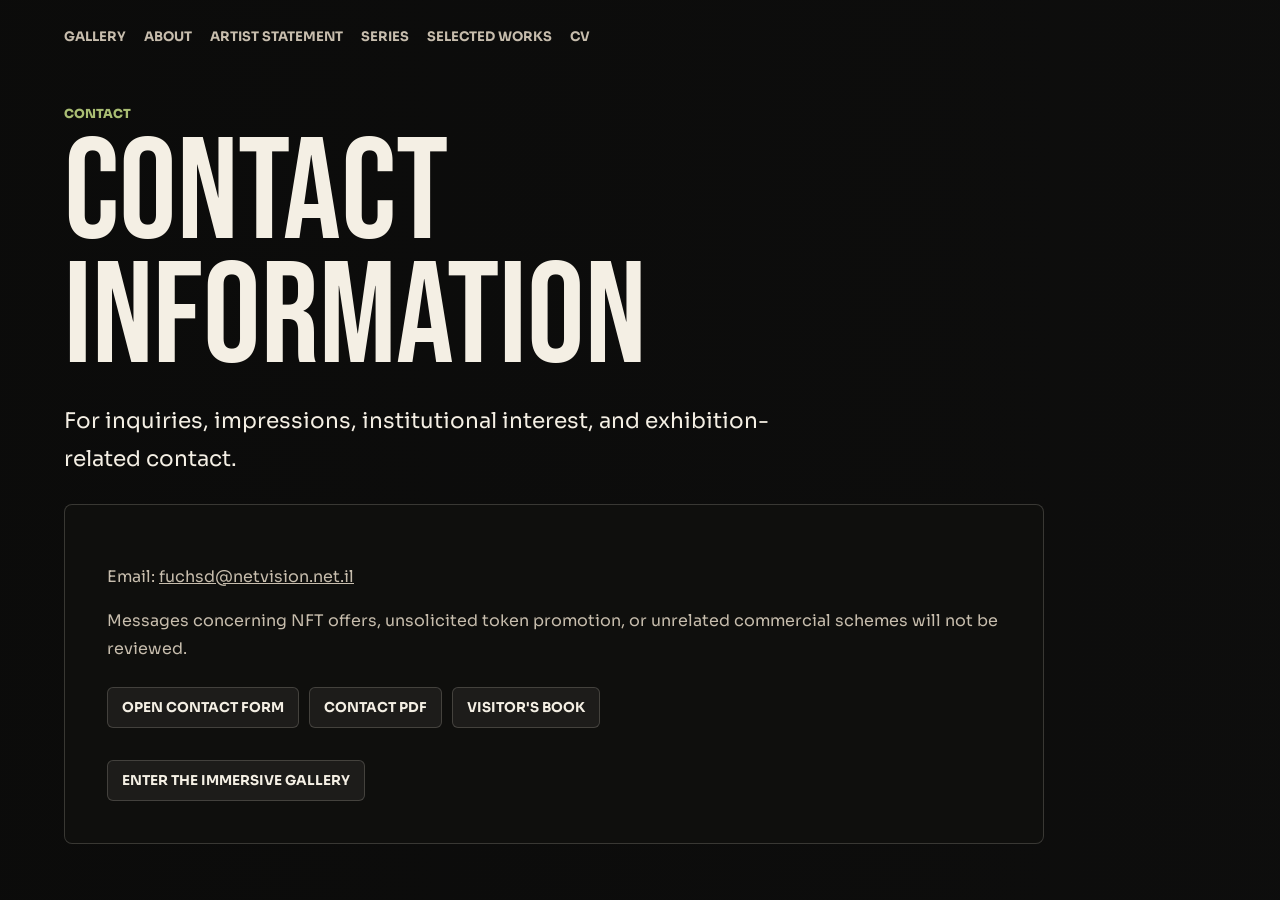
==== contact.html @ 4942ac3a "Add institutional visibility and mobile gallery layer" ====
<!doctype html>
<html lang="en">
  <head>
    <meta charset="utf-8" />
    <meta name="viewport" content="width=device-width, initial-scale=1" />
    <title>Contact | Dov Fuchs Digital Art Gallery</title>
    <meta name="description" content="Contact Dov Fuchs and open artist information documents from the virtual gallery office." />
    <link rel="canonical" href="https://cerulean-pie-4aec2e.netlify.app/contact.html" />
    <link rel="preconnect" href="https://fonts.googleapis.com" />
    <link rel="preconnect" href="https://fonts.gstatic.com" crossorigin />
    <link href="https://fonts.googleapis.com/css2?family=Bebas+Neue&family=Sora:wght@300;400;500;600;700&display=swap" rel="stylesheet" />
    <link rel="stylesheet" href="./institutional.css" />
  </head>
  <body>
    <main class="page-shell">
      <nav class="page-nav" aria-label="Institutional navigation">
        <a href="./">Gallery</a><a href="./about.html">About</a><a href="./artist-statement.html">Artist Statement</a><a href="./series.html">Series</a><a href="./selected-works.html">Selected Works</a><a href="./cv.html">CV</a>
      </nav>
      <header class="page-hero">
        <span>Contact</span>
        <h1>Contact Information</h1>
        <p class="lead">For inquiries, impressions, institutional interest, and exhibition-related contact.</p>
      </header>
      <section class="content-panel">
        <p>Email: <a href="mailto:fuchsd@netvision.net.il">fuchsd@netvision.net.il</a></p>
        <p>Messages concerning NFT offers, unsolicited token promotion, or unrelated commercial schemes will not be reviewed.</p>
        <div class="contact-links">
          <a href="./assets/docs/contact.html">Open Contact Form</a>
          <a href="./assets/docs/contact-info.pdf">Contact PDF</a>
          <a href="./assets/docs/visitor-book.html">Visitor's Book</a>
        </div>
        <a class="return-link" href="./">Enter the immersive gallery</a>
      </section>
    </main>
  </body>
</html>
---- institutional.css ----
:root {
  --bg: #11110f;
  --panel: #191814;
  --text: #f4efe4;
  --muted: #c7bdad;
  --gold: #d6b36d;
  --olive: #a9bd73;
  --line: rgba(244, 239, 228, 0.18);
  color-scheme: dark;
}

* {
  box-sizing: border-box;
}

body {
  margin: 0;
  background:
    linear-gradient(90deg, rgba(10, 10, 9, 0.84), rgba(10, 10, 9, 0.58)),
    url("./assets/intro/the-house-of-what-remains.jpg") center / cover fixed no-repeat;
  color: var(--text);
  font-family: Sora, system-ui, sans-serif;
}

a {
  color: inherit;
}

.page-shell {
  min-height: 100vh;
  padding: 28px clamp(18px, 5vw, 72px) 56px;
}

.page-nav {
  display: flex;
  flex-wrap: wrap;
  gap: 10px 18px;
  margin-bottom: 56px;
  color: var(--muted);
  font-size: 0.82rem;
  font-weight: 700;
  text-transform: uppercase;
}

.page-nav a {
  text-decoration: none;
  border-bottom: 1px solid transparent;
}

.page-nav a:hover {
  border-color: var(--olive);
}

.page-hero,
.content-panel {
  max-width: 980px;
}

.page-hero span,
.kicker {
  color: var(--olive);
  font-size: 0.78rem;
  font-weight: 800;
  text-transform: uppercase;
}

h1,
h2,
h3 {
  font-family: "Bebas Neue", Impact, sans-serif;
  font-weight: 400;
  letter-spacing: 0;
}

h1 {
  margin: 10px 0 18px;
  font-size: clamp(4rem, 12vw, 9rem);
  line-height: 0.86;
}

h2 {
  margin: 0 0 16px;
  font-size: clamp(2.6rem, 7vw, 5.4rem);
  line-height: 0.92;
}

h3 {
  margin: 0 0 8px;
  color: var(--gold);
  font-size: 2rem;
}

p,
li {
  color: var(--muted);
  font-size: 1rem;
  line-height: 1.75;
}

.lead {
  max-width: 780px;
  color: var(--text);
  font-size: clamp(1.05rem, 2vw, 1.35rem);
}

.content-panel {
  margin-top: 26px;
  border: 1px solid var(--line);
  border-radius: 8px;
  background: rgba(17, 17, 15, 0.78);
  padding: clamp(20px, 4vw, 42px);
  backdrop-filter: blur(18px);
}

.series-list {
  display: grid;
  gap: 22px;
  padding: 0;
  list-style: none;
}

.series-list li {
  border-top: 1px solid var(--line);
  padding-top: 20px;
}

.work-grid {
  display: grid;
  grid-template-columns: repeat(auto-fit, minmax(190px, 1fr));
  gap: 20px;
}

.work-grid figure {
  margin: 0;
}

.work-grid img {
  width: 100%;
  aspect-ratio: 1 / 1;
  object-fit: cover;
  border: 8px solid #8d5928;
  background: #080806;
}

.work-grid figcaption {
  margin-top: 8px;
  color: var(--gold);
  font-size: 0.86rem;
  font-weight: 700;
}

.doc-links,
.contact-links {
  display: flex;
  flex-wrap: wrap;
  gap: 10px;
  margin-top: 24px;
}

.doc-links a,
.contact-links a,
.return-link {
  border: 1px solid var(--line);
  border-radius: 6px;
  background: rgba(244, 239, 228, 0.06);
  padding: 11px 14px;
  text-decoration: none;
  color: var(--text);
  font-size: 0.85rem;
  font-weight: 700;
  text-transform: uppercase;
}

.return-link {
  display: inline-block;
  margin-top: 32px;
}

@media (max-width: 720px) {
  .page-shell {
    padding: 22px 18px 44px;
  }

  .page-nav {
    margin-bottom: 34px;
  }

  .content-panel {
    padding: 20px;
  }
}
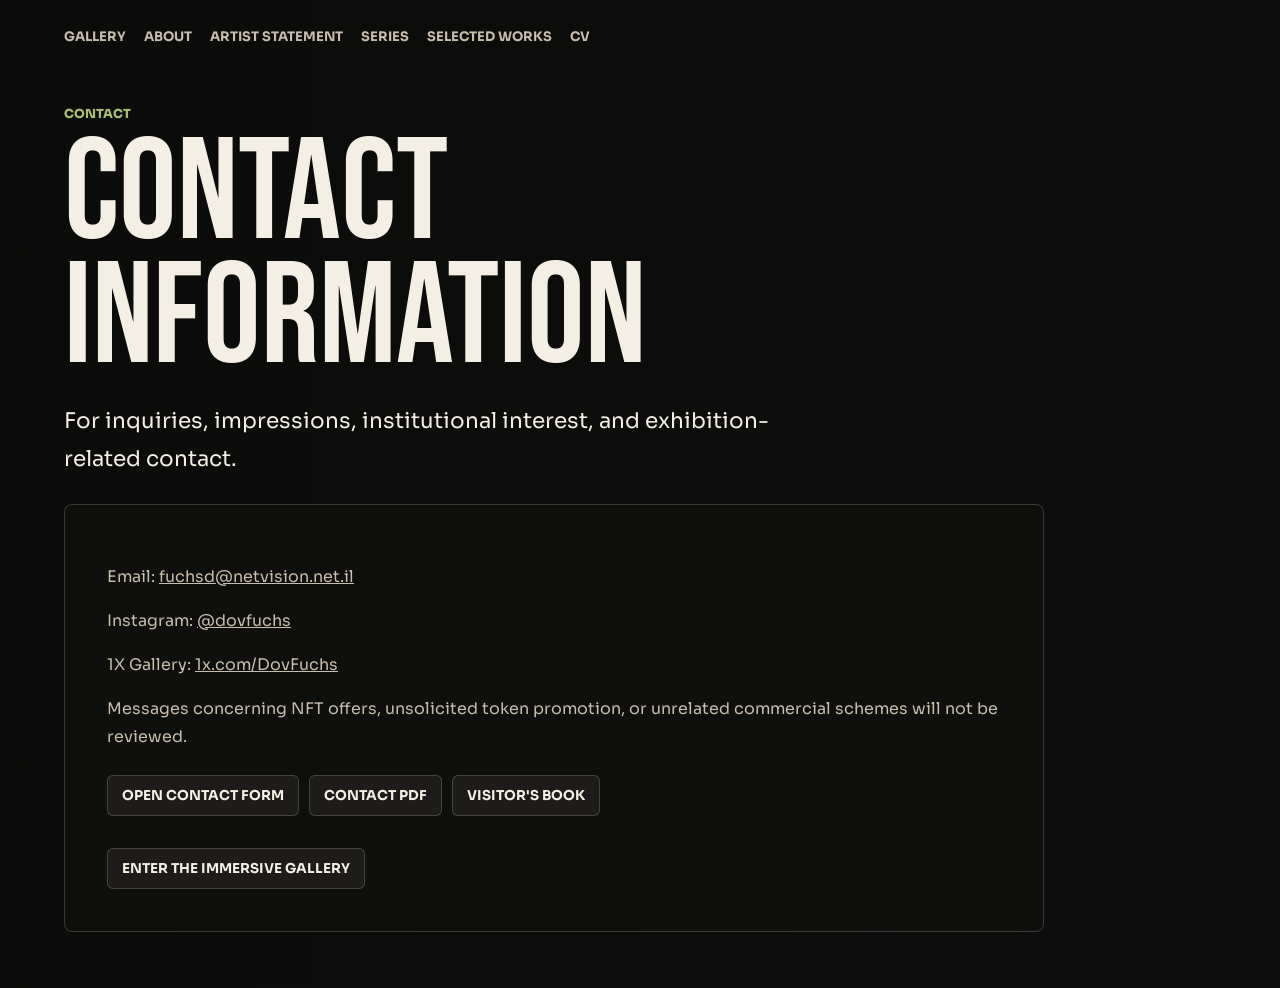
==== commit 99fb05c7: "Fix mobile series viewer and contact links" ====
--- a/contact.html
+++ b/contact.html
@@ -23,6 +23,8 @@
       </header>
       <section class="content-panel">
         <p>Email: <a href="mailto:fuchsd@netvision.net.il">fuchsd@netvision.net.il</a></p>
+        <p>Instagram: <a href="https://www.instagram.com/dovfuchs/" target="_blank" rel="noopener">@dovfuchs</a></p>
+        <p>1X Gallery: <a href="https://1x.com/DovFuchs" target="_blank" rel="noopener">1x.com/DovFuchs</a></p>
         <p>Messages concerning NFT offers, unsolicited token promotion, or unrelated commercial schemes will not be reviewed.</p>
         <div class="contact-links">
           <a href="./assets/docs/contact.html">Open Contact Form</a>
